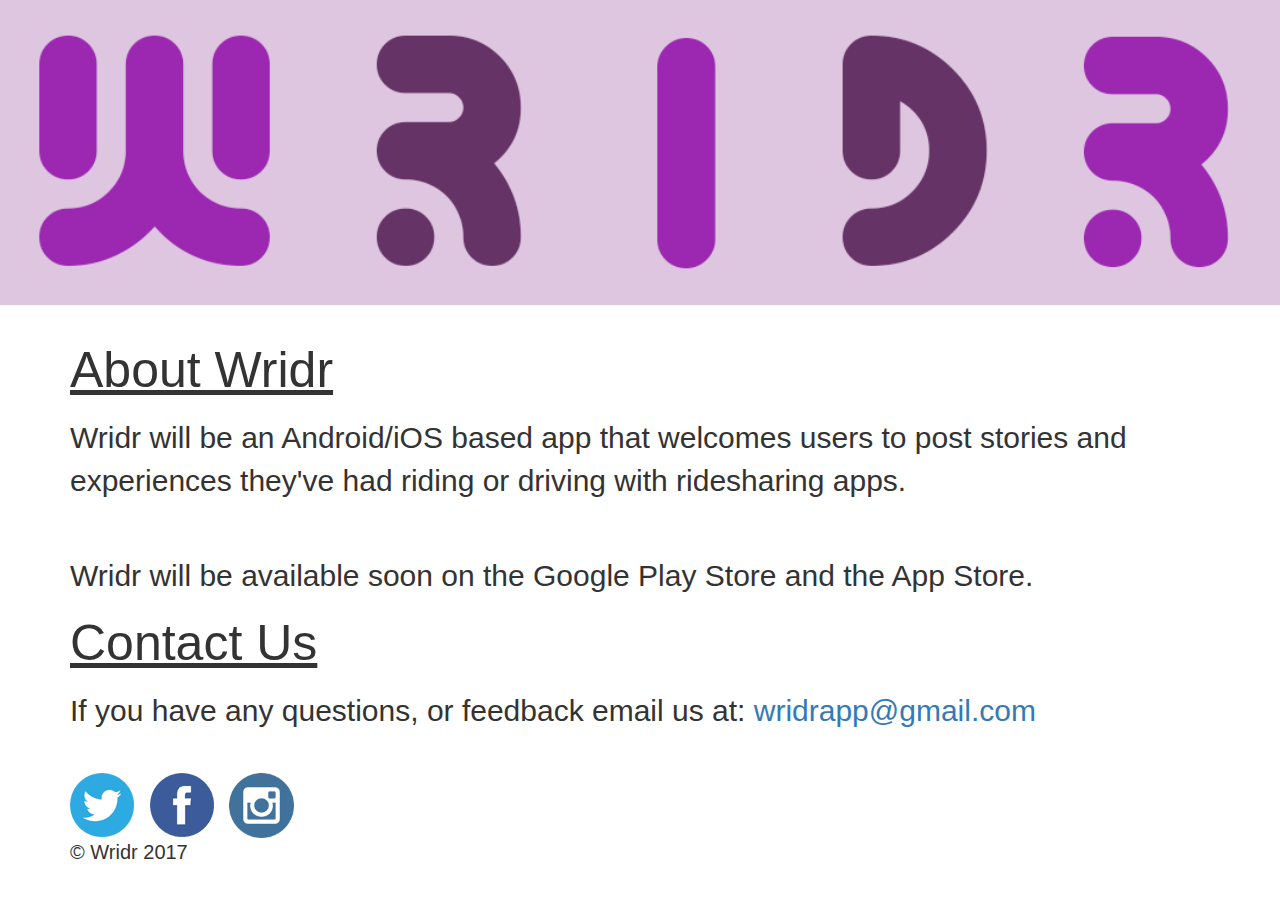
==== index.html @ 3d641135 "uploaded public_html files" ====
<!DOCTYPE html>
<!--
To change this license header, choose License Headers in Project Properties.
To change this template file, choose Tools | Templates
and open the template in the editor.
-->
<html>
    <head>
        <title>Wridr</title>
        <meta charset="utf-8">
        <meta name="viewport" content="width=device-width, initial-scale=1">
        <link rel="stylesheet" href="https://maxcdn.bootstrapcdn.com/bootstrap/3.3.7/css/bootstrap.min.css">
        <script src="https://ajax.googleapis.com/ajax/libs/jquery/3.1.1/jquery.min.js"></script>
        <script src="https://maxcdn.bootstrapcdn.com/bootstrap/3.3.7/js/bootstrap.min.js"></script>
        <link href="stylesheet.css" type="text/css" rel="stylesheet">
        <link rel="stylesheet" type="text/css" href="http://fonts.googleapis.com/css?family=Tangerine">
    </head>
    <body>
        <div class="jumbotron">
            <img class="wridricon" src="image/splashpage.png" alt="wridr icon">
        </div>
        <div class="container">
            <div class="About">
                <p>About Wridr</p>
            </div>
            <div class="about_container">
                <p>
                    Wridr will be an Android/iOS based app that welcomes users to post stories and experiences they've had riding or driving with ridesharing apps.
                </p>
                <br>
                <p>
                    Wridr will be available soon on the Google Play Store and the App Store.
                </p>
            </div>
            <div class="Contact_Us">
                <p>
                    Contact Us
                </p>
            </div>
            <div class="contact_container">
                <p>
                    If you have any questions, or feedback email us at: <a href="mailto:wridrapp@gmail.com">wridrapp@gmail.com</a>
                </p>
            </div>
            <div class="footer">
                <a href="https://twitter.com/Wridrapp" target="_blank">
                    <img class="twittericon" src="image/twitter.png" alt="twitter icon">
                </a>
                <a href="https://www.facebook.com/wridrapp" target="_blank">
                    <img class="facebookicon" src="image/facebook.png" alt="facebook icon">
                </a>
                <a href="https://www.instagram.com/wridr/" target="_blank">
                    <img class="instagramicon" src="image/instagram.png" alt="instagram icon">
                </a>
                <p>&copy; Wridr 2017</p>
            </div>
        </div>
        
        
    </body>
</html>
---- stylesheet.css ----
/*
To change this license header, choose License Headers in Project Properties.
To change this template file, choose Tools | Templates
and open the template in the editor.
*/
/* 
    Created on : Jan 25, 2017, 2:50:41 PM
    Author     : GabbyZ
*/

.jumbotron{
    padding: 0%;
}
.wridricon{
    width: 100%;
}
.About{
    text-decoration: underline;
    font-size: 50px;
}
.about_container{
    font-size: 30px;
}
.Contact_Us{
    text-decoration: underline;
    font-size: 50px;
}
.contact_container{
    font-size: 30px;
    padding-bottom: 30px;
}
.footer{
    padding-bottom: 20px;
    font-size: 20px;
}
.twittericon{
    padding-right: 10px;
}
.instagramicon{
    height: 65px;
    padding-left: 10px;
}
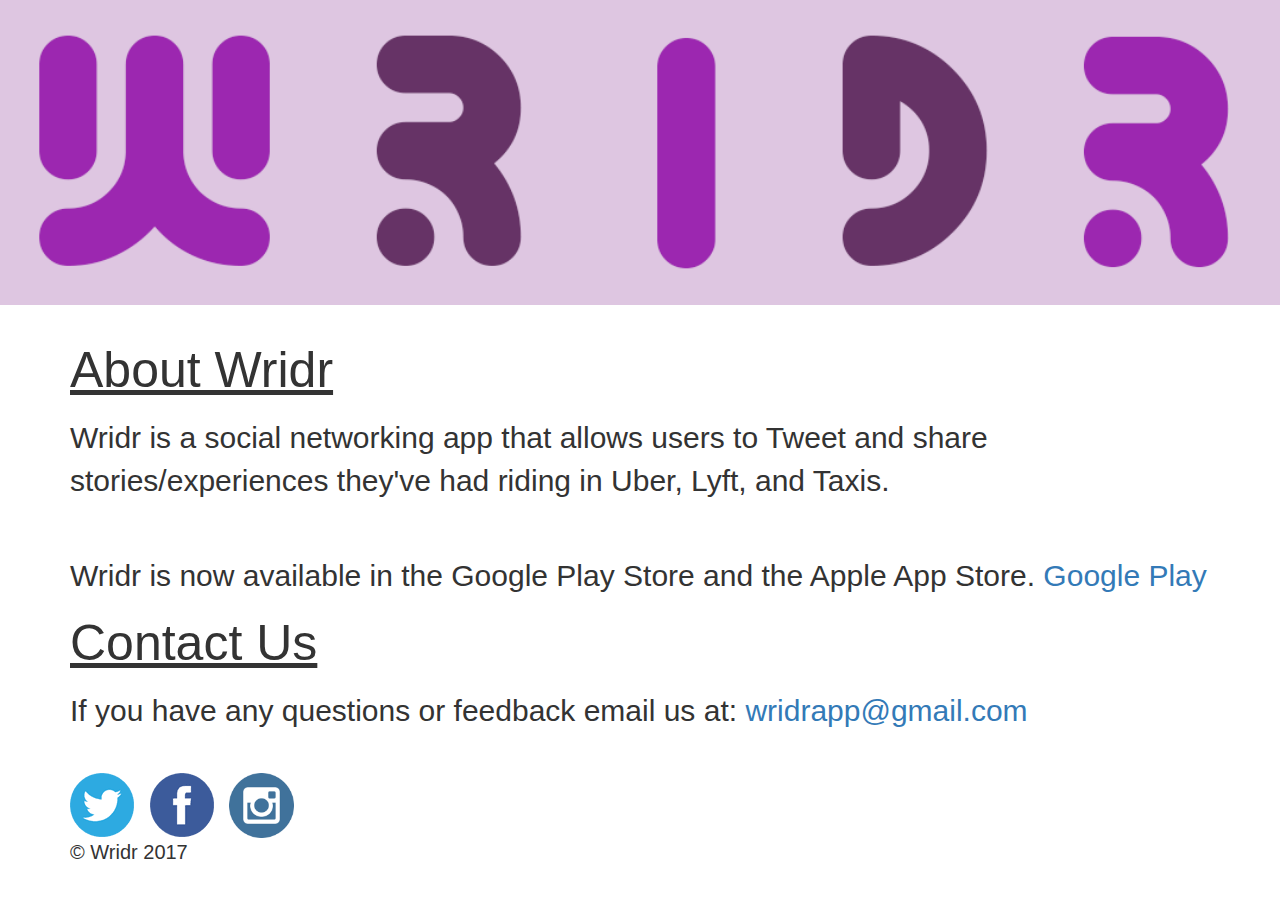
==== commit 66bd3b2a: "Updated Wridr links/info" ====
--- a/index.html
+++ b/index.html
@@ -25,11 +25,12 @@
             </div>
             <div class="about_container">
                 <p>
-                    Wridr will be an Android/iOS based app that welcomes users to post stories and experiences they've had riding or driving with ridesharing apps.
+                    Wridr is a social networking app that allows users to Tweet and share stories/experiences they've had riding in Uber, Lyft, and Taxis.
                 </p>
                 <br>
                 <p>
-                    Wridr will be available soon on the Google Play Store and the App Store.
+                    Wridr is now available in the Google Play Store and the Apple App Store.
+                    <a href="https://play.google.com/store/apps/details?id=com.myexample.android.twittertest&hl=en">Google Play</a>
                 </p>
             </div>
             <div class="Contact_Us">
@@ -39,7 +40,7 @@
             </div>
             <div class="contact_container">
                 <p>
-                    If you have any questions, or feedback email us at: <a href="mailto:wridrapp@gmail.com">wridrapp@gmail.com</a>
+                    If you have any questions or feedback email us at: <a href="mailto:wridrapp@gmail.com">wridrapp@gmail.com</a>
                 </p>
             </div>
             <div class="footer">
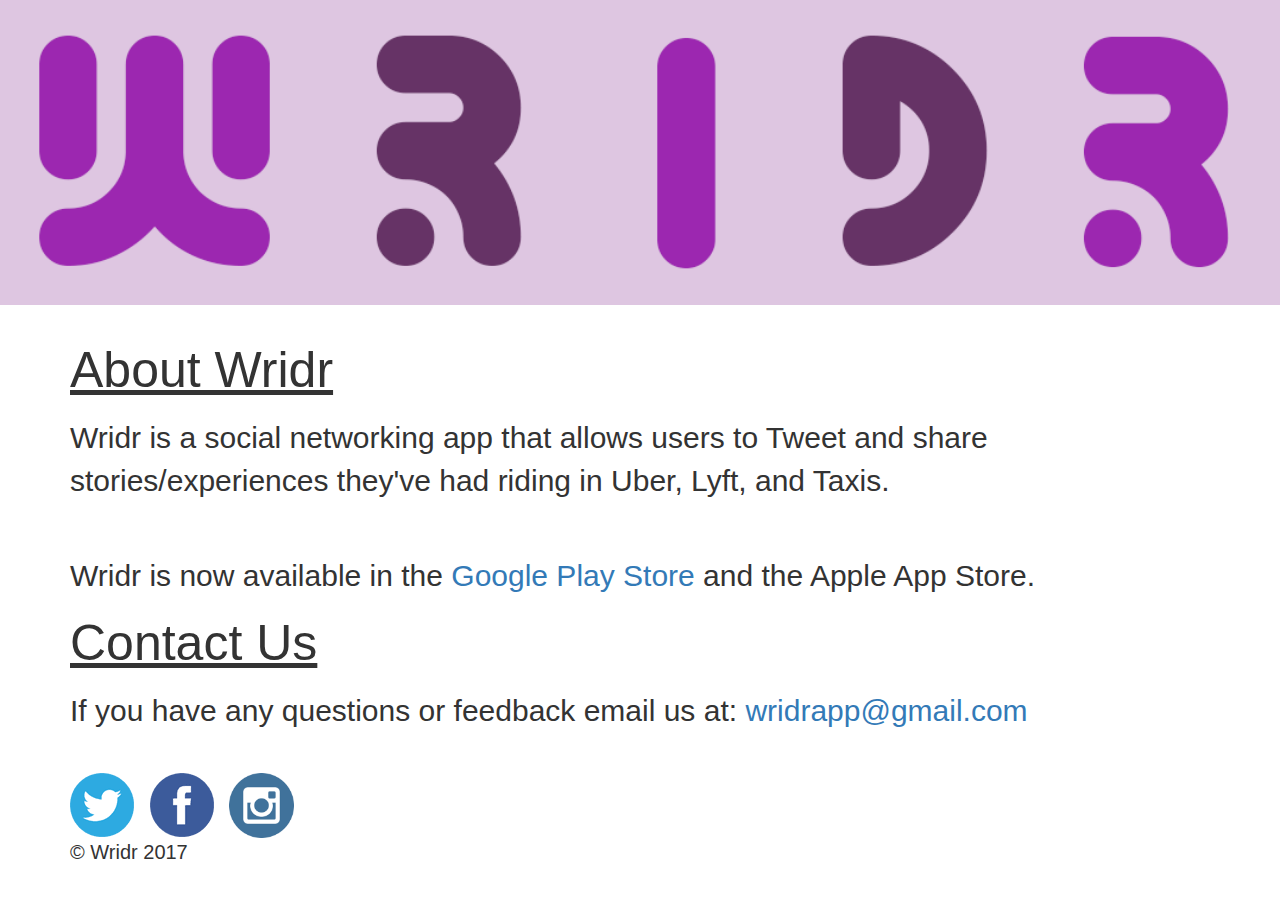
==== commit 18ef4236: "Update index.html" ====
--- a/index.html
+++ b/index.html
@@ -29,9 +29,7 @@
                 </p>
                 <br>
                 <p>
-                    Wridr is now available in the Google Play Store and the Apple App Store.
-                    <a href="https://play.google.com/store/apps/details?id=com.myexample.android.twittertest&hl=en">Google Play</a>
-                </p>
+                    Wridr is now available in the <a href="https://play.google.com/store/apps/details?id=com.myexample.android.twittertest&hl=en">Google Play Store</a> and the Apple App Store.   </p>
             </div>
             <div class="Contact_Us">
                 <p>
